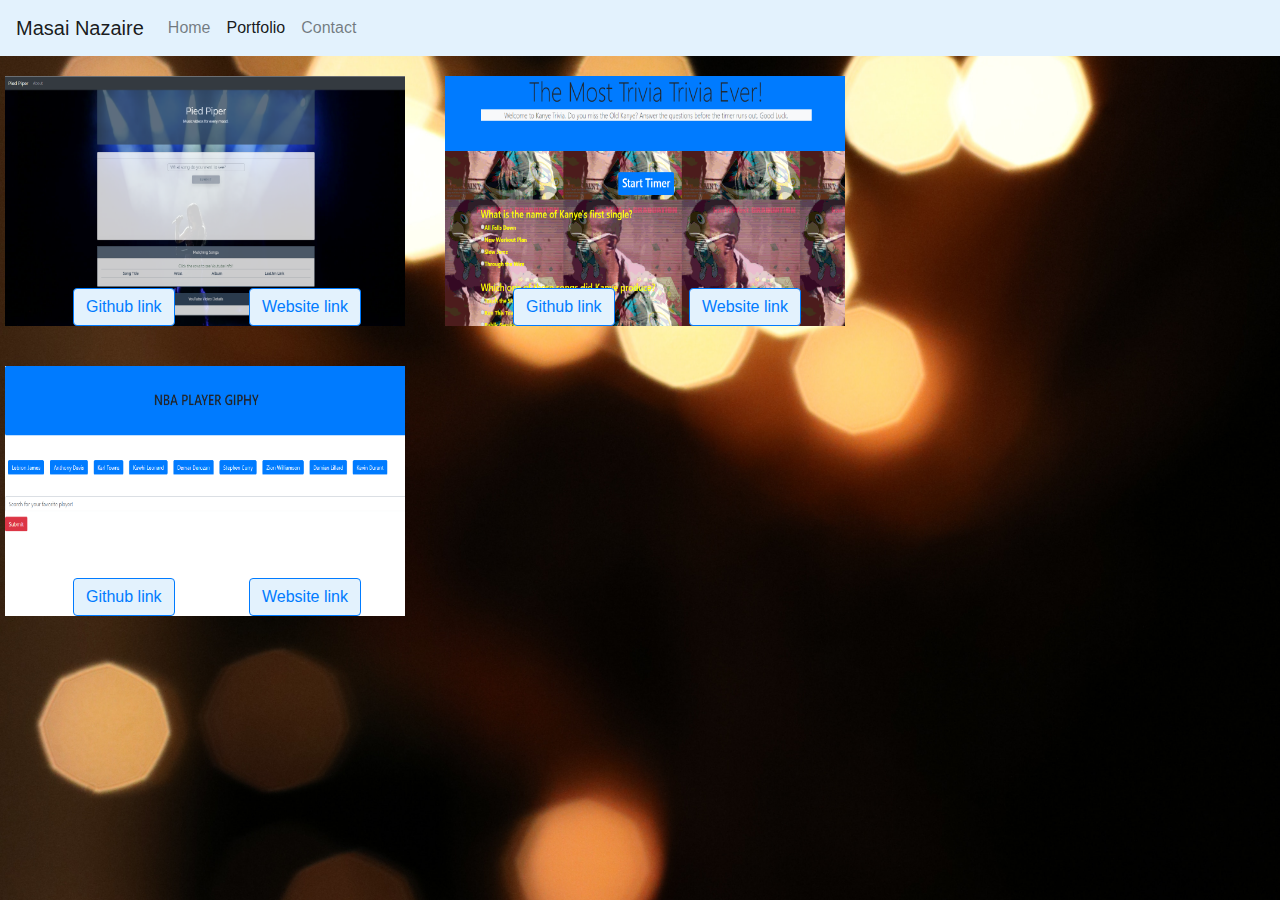
==== portfolio.html @ 2b132182 "more working links" ====
<!DOCTYPE html>
<html lang="en">

<head>
    <meta charset="UTF-8">
    <meta name="viewport" content="width=device-width, initial-scale=1.0">
    <meta http-equiv="X-UA-Compatible" content="ie=edge">
    <link rel="stylesheet" href="https://maxcdn.bootstrapcdn.com/bootstrap/4.3.1/css/bootstrap.min.css">
    <link rel="stylesheet" type="text/css" href="./assets/css/style.css">
    <title>(Portfolio) Updated Portfolio</title>
</head>

<body>
    <nav class="navbar navbar-expand-lg navbar-light">
        <a class="navbar-brand" href="#">Masai Nazaire</a>
        <button class="navbar-toggler" type="button" data-toggle="collapse" data-target="#navbarSupportedContent"
            aria-controls="navbarSupportedContent" aria-expanded="false" aria-label="Toggle navigation">
            <span class="navbar-toggler-icon"></span>
        </button>
        <div class="collapse navbar-collapse" id="navbar-links">
            <ul class="navbar-nav mr-auto">
                <li class="nav-item">
                    <a class="nav-link home-link" href="#">Home <span class="sr-only">(current)</span></a>
                </li>
                <li class="nav-item active">
                    <a class="nav-link project-link" href="#">Portfolio</a>
                </li>
                <li class="nav-item">
                    <a class="nav-link contact-link" href="#">Contact</a>
                </li>
            </ul>
        </div>
    </nav>
    <div class=row>
        <div class="img-wrapper">
            <img src="assets/images/Pied-Piper-sc.png" class="project-img" id="pied-piper">
            <a href="https://github.com/StephanieR523/Project1" class="btn btn-outline-primary text-overlay" role="button" aria-pressed="true">Github link</a>
            <a href="https://stephanier523.github.io/Project1/" class="btn btn-outline-primary text-overlay2" role="button" aria-pressed="true">Website link</a>
        </div>
        <div class="img-wrapper">
            <img src="assets/images/Trivia-game-sc.png" class="project-img" id="trivia">
            <a href="https://github.com/masai214/TriviaGame" class="btn btn-outline-primary text-overlay" role="button" aria-pressed="true">Github link</a>
            <a href="https://masai214.github.io/TriviaGame/" class="btn btn-outline-primary text-overlay2" role="button" aria-pressed="true">Website link</a>
        </div>
        <div class="img-wrapper">
            <img src="assets/images/Giphy-sc.png" class="project-img" id="giphy">
            <a href="https://github.com/masai214/giphy" class="btn btn-outline-primary text-overlay" role="button" aria-pressed="true">Github link</a>
            <a href="https://masai214.github.io/giphy/" class="btn btn-outline-primary text-overlay2" role="button" aria-pressed="true">Website link</a>
            
        </div>
    </div>


</body>

</html>
---- assets/css/style.css ----
.navbar {
    background: #e3f2fd;
    color: white;
   
}

body {
    background-image: url("../images/shinylights-background.jpg");
    background-position: center center;
    background-repeat: no-repeat;
    background-attachment: fixed;
    background-size: cover;
    background-color: #464646;
}

#bio-text{
    text-align: center;
    position: absolute;
    top: 50%;
    left: 50%;
    color: white;
    transform: translate(-50%, -50%);
}

.prof-img {
    border-radius: 50%;
    width: 400px;
   
 
    
}

.project-img{
    height: 250px;
    width: 400px;
    margin: 20px;
    
}

.img-wrapper{
    position: relative;
    text-align: center;
    color: white;
}

.text-overlay{
    position: absolute;
    left: 20%;
    top: 80%;
    background-color:  #e3f2fd;
}

.text-overlay2{
    position: absolute;
    left: 60%;
    top: 80%;
    background-color:  #e3f2fd;
}

.contact-me{
    text-align: center;
    position: relative;
    color: white;


   
}

.github,.linkedin{
    height: 200px;
    
}
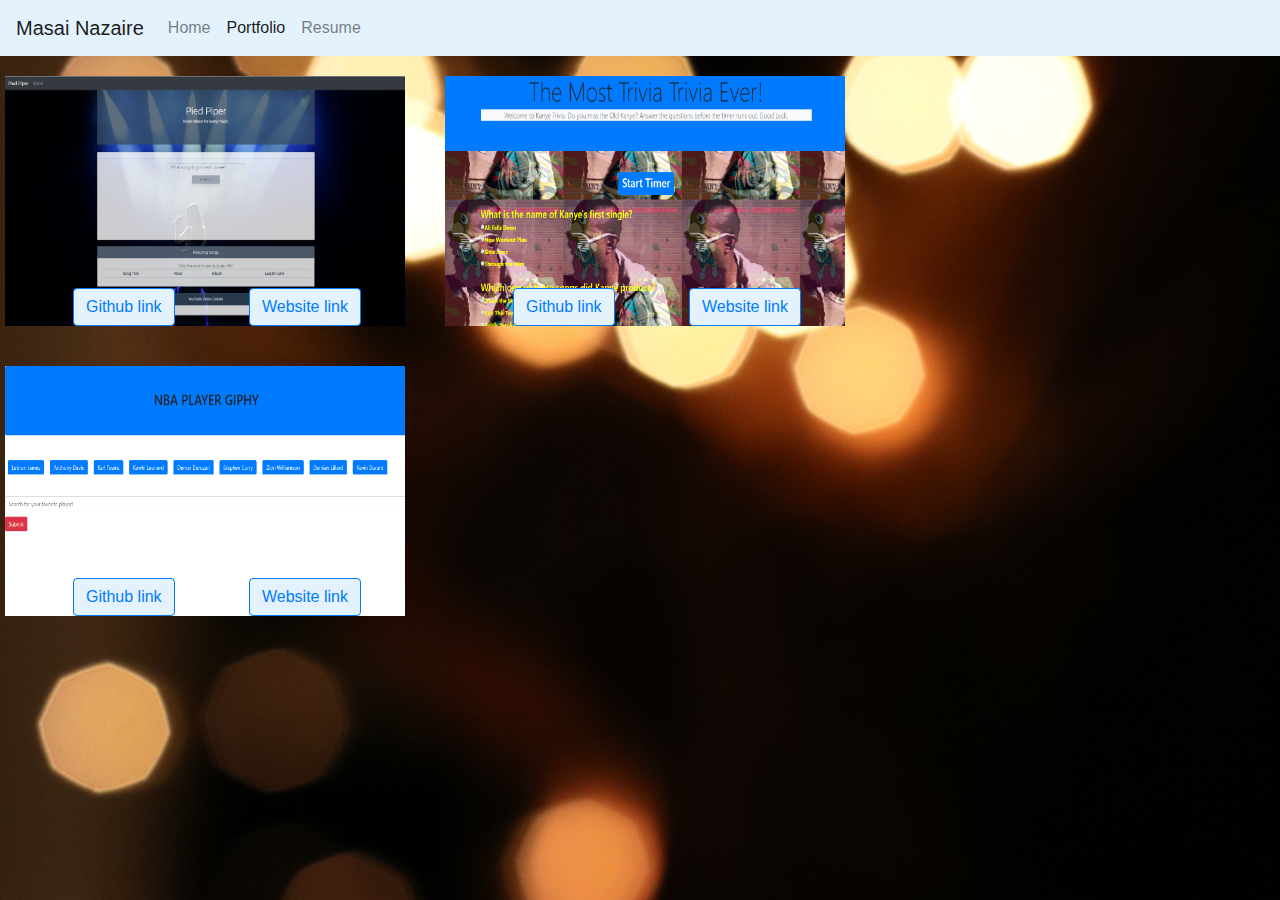
==== commit 1fa7750b: "bootstrap organization" ====
--- a/portfolio.html
+++ b/portfolio.html
@@ -20,13 +20,13 @@
         <div class="collapse navbar-collapse" id="navbar-links">
             <ul class="navbar-nav mr-auto">
                 <li class="nav-item">
-                    <a class="nav-link home-link" href="#">Home <span class="sr-only">(current)</span></a>
+                    <a class="nav-link home-link" href="https://masai214.github.io/Updated-Portfolio/">Home</a>
                 </li>
                 <li class="nav-item active">
-                    <a class="nav-link project-link" href="#">Portfolio</a>
+                    <a class="nav-link project-link" href="https://masai214.github.io/Updated-Portfolio/portfolio.html">Portfolio <span class="sr-only">(current)</a>
                 </li>
                 <li class="nav-item">
-                    <a class="nav-link contact-link" href="#">Contact</a>
+                    <a class="nav-link contact-link" href="#">Resume</a>
                 </li>
             </ul>
         </div>
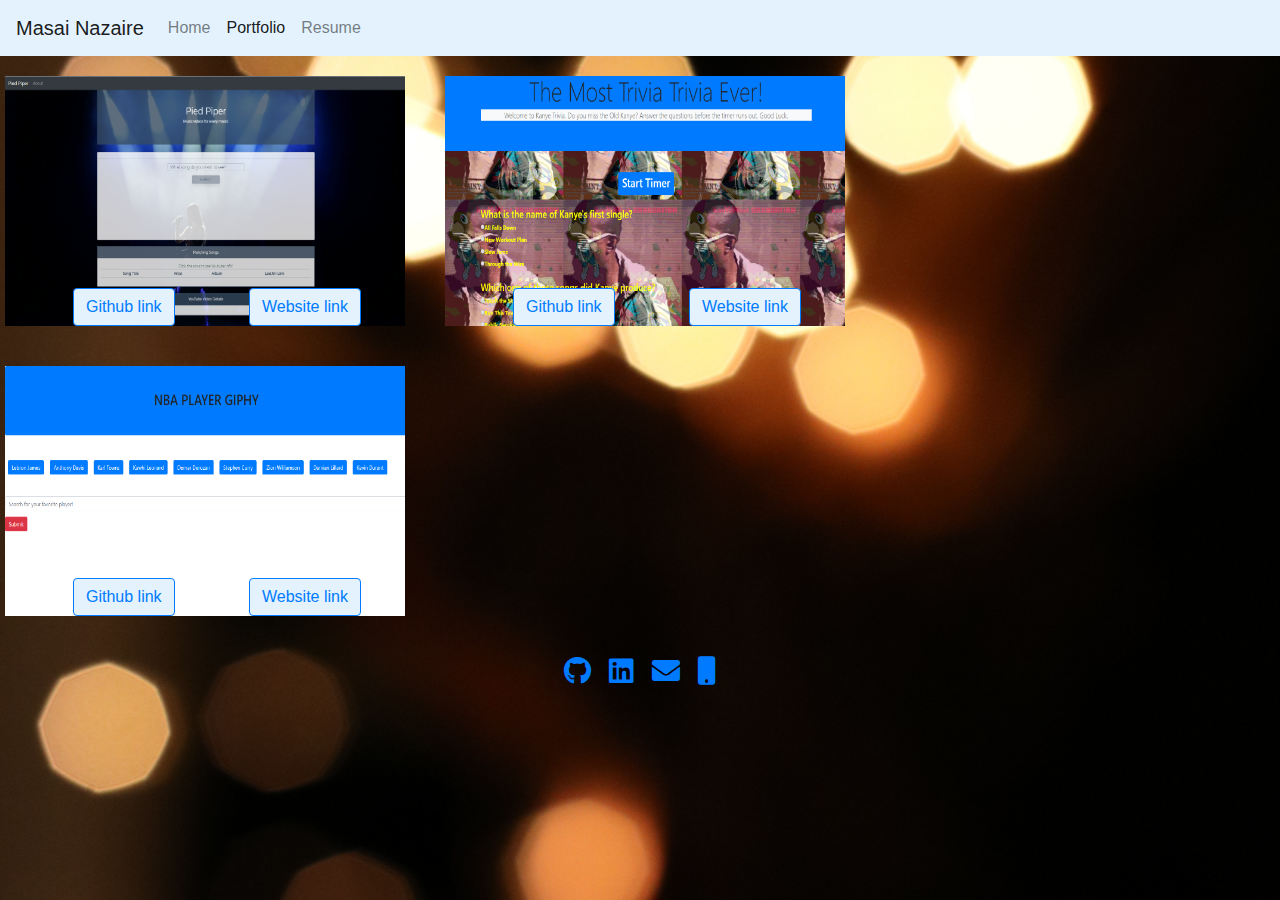
==== commit e481c297: "media queries" ====
--- a/portfolio.html
+++ b/portfolio.html
@@ -7,6 +7,7 @@
     <meta http-equiv="X-UA-Compatible" content="ie=edge">
     <link rel="stylesheet" href="https://maxcdn.bootstrapcdn.com/bootstrap/4.3.1/css/bootstrap.min.css">
     <link rel="stylesheet" type="text/css" href="./assets/css/style.css">
+    <link rel="stylesheet" href="https://cdnjs.cloudflare.com/ajax/libs/font-awesome/5.9.0/css/all.css">
     <title>(Portfolio) Updated Portfolio</title>
 </head>
 
@@ -23,10 +24,12 @@
                     <a class="nav-link home-link" href="https://masai214.github.io/Updated-Portfolio/">Home</a>
                 </li>
                 <li class="nav-item active">
-                    <a class="nav-link project-link" href="https://masai214.github.io/Updated-Portfolio/portfolio.html">Portfolio <span class="sr-only">(current)</a>
+                    <a class="nav-link project-link"
+                        href="https://masai214.github.io/Updated-Portfolio/portfolio.html">Portfolio <span
+                            class="sr-only">(current)</a>
                 </li>
                 <li class="nav-item">
-                    <a class="nav-link contact-link" href="#">Resume</a>
+                    <a class="nav-link resume-link" href="#">Resume</a>
                 </li>
             </ul>
         </div>
@@ -34,21 +37,41 @@
     <div class=row>
         <div class="img-wrapper">
             <img src="assets/images/Pied-Piper-sc.png" class="project-img" id="pied-piper">
-            <a href="https://github.com/StephanieR523/Project1" class="btn btn-outline-primary text-overlay" role="button" aria-pressed="true">Github link</a>
-            <a href="https://stephanier523.github.io/Project1/" class="btn btn-outline-primary text-overlay2" role="button" aria-pressed="true">Website link</a>
+            <a href="https://github.com/StephanieR523/Project1" class="btn btn-outline-primary text-overlay"
+                role="button" aria-pressed="true">Github link</a>
+            <a href="https://stephanier523.github.io/Project1/" class="btn btn-outline-primary text-overlay2"
+                role="button" aria-pressed="true">Website link</a>
         </div>
         <div class="img-wrapper">
             <img src="assets/images/Trivia-game-sc.png" class="project-img" id="trivia">
-            <a href="https://github.com/masai214/TriviaGame" class="btn btn-outline-primary text-overlay" role="button" aria-pressed="true">Github link</a>
-            <a href="https://masai214.github.io/TriviaGame/" class="btn btn-outline-primary text-overlay2" role="button" aria-pressed="true">Website link</a>
+            <a href="https://github.com/masai214/TriviaGame" class="btn btn-outline-primary text-overlay" role="button"
+                aria-pressed="true">Github link</a>
+            <a href="https://masai214.github.io/TriviaGame/" class="btn btn-outline-primary text-overlay2" role="button"
+                aria-pressed="true">Website link</a>
         </div>
         <div class="img-wrapper">
             <img src="assets/images/Giphy-sc.png" class="project-img" id="giphy">
-            <a href="https://github.com/masai214/giphy" class="btn btn-outline-primary text-overlay" role="button" aria-pressed="true">Github link</a>
-            <a href="https://masai214.github.io/giphy/" class="btn btn-outline-primary text-overlay2" role="button" aria-pressed="true">Website link</a>
-            
+            <a href="https://github.com/masai214/giphy" class="btn btn-outline-primary text-overlay" role="button"
+                aria-pressed="true">Github link</a>
+            <a href="https://masai214.github.io/giphy/" class="btn btn-outline-primary text-overlay2" role="button"
+                aria-pressed="true">Website link</a>
+
         </div>
     </div>
+    <footer class="page-footer container-fluid">
+        <div class="row">
+            <h3 class="container contact-me text-center py-3">
+                <a href="https://github.com/masai214"><i class="fab fa-github footer-link"></i></a>
+                <a href="https://www.linkedin.com/in/masai-nazaire-5b35b3190/"><i
+                        class="fab fa-linkedin footer-link"></i></a>
+                <a href="mailto:masai.nazaire@gmail.com"><i class="fas fa-envelope footer-link"></i></a>
+                <a href="tel:732-491-9627"><i class="fas fa-mobile footer-link"></i></a>
+            </h3>
+        </div>
+    </footer>
+    
+
+
 
 
 </body>
--- a/assets/css/style.css
+++ b/assets/css/style.css
@@ -71,4 +71,44 @@
     
 }
 
+.footer-link {
+    margin: 5px;
+}
 
+
+/* For mobile phones: */
+[class*="col-"] {
+    width: 100%;
+  }
+  
+  @media only screen and (min-width: 600px) {
+    /* For tablets: */
+    .col-s-1 {width: 8.33%;}
+    .col-s-2 {width: 16.66%;}
+    .col-s-3 {width: 25%;}
+    .col-s-4 {width: 33.33%;}
+    .col-s-5 {width: 41.66%;}
+    .col-s-6 {width: 50%;}
+    .col-s-7 {width: 58.33%;}
+    .col-s-8 {width: 66.66%;}
+    .col-s-9 {width: 75%;}
+    .col-s-10 {width: 83.33%;}
+    .col-s-11 {width: 91.66%;}
+    .col-s-12 {width: 100%;}
+  }
+  
+  @media only screen and (min-width: 768px) {
+    /* For desktop: */
+    .col-1 {width: 8.33%;}
+    .col-2 {width: 16.66%;}
+    .col-3 {width: 25%;}
+    .col-4 {width: 33.33%;}
+    .col-5 {width: 41.66%;}
+    .col-6 {width: 50%;}
+    .col-7 {width: 58.33%;}
+    .col-8 {width: 66.66%;}
+    .col-9 {width: 75%;}
+    .col-10 {width: 83.33%;}
+    .col-11 {width: 91.66%;}
+    .col-12 {width: 100%;}
+  }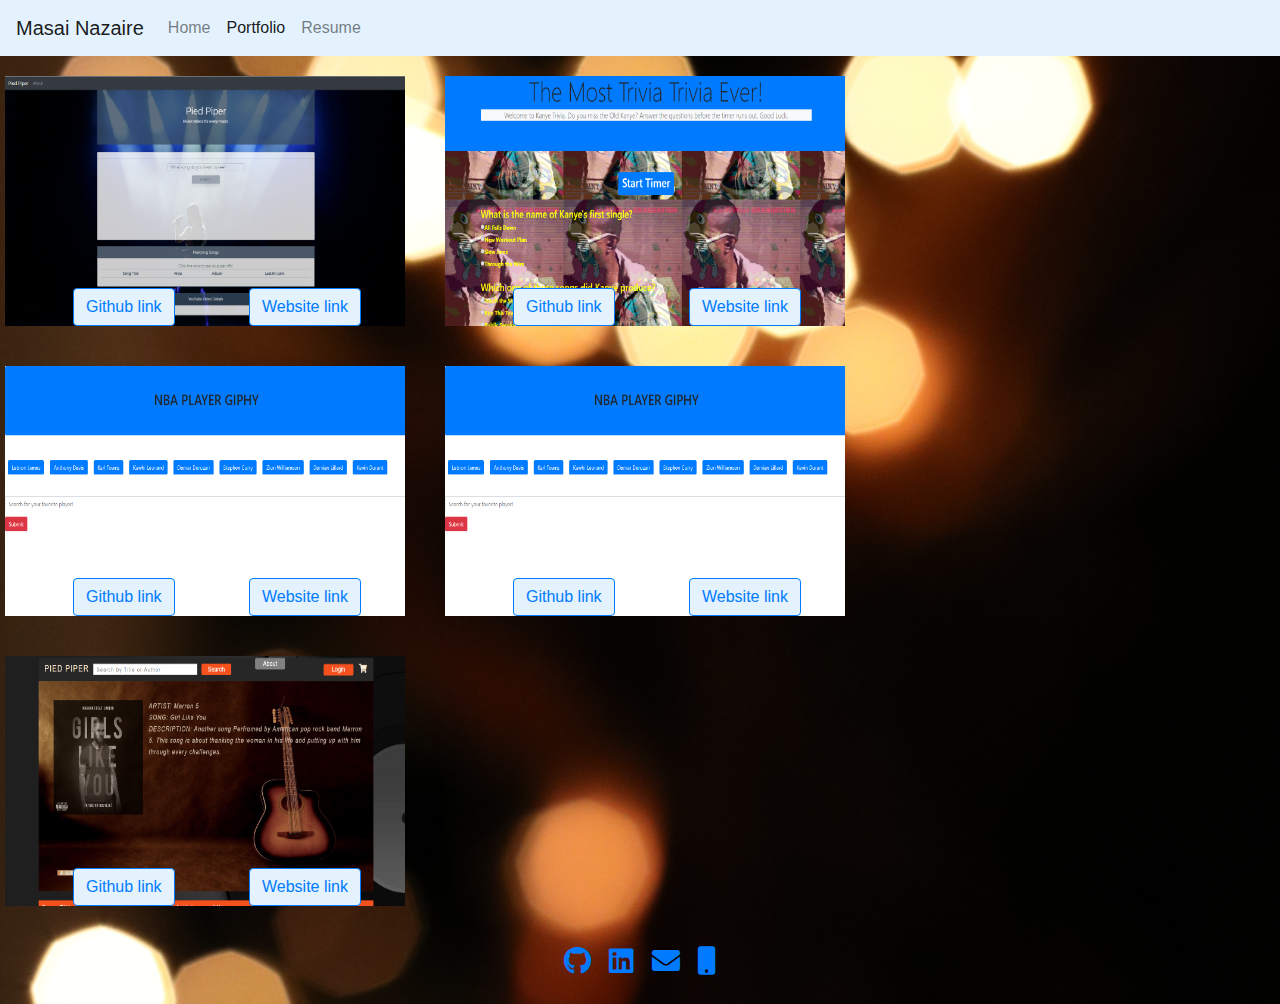
==== commit 0571a445: "added new projects" ====
--- a/portfolio.html
+++ b/portfolio.html
@@ -57,6 +57,22 @@
                 aria-pressed="true">Website link</a>
 
         </div>
+        <div class="img-wrapper">
+            <img src="assets/images/Giphy-sc.png" class="project-img" id="giphy">
+            <a href="https://github.com/masai214/giphy" class="btn btn-outline-primary text-overlay" role="button"
+                aria-pressed="true">Github link</a>
+            <a href="https://masai214.github.io/giphy/" class="btn btn-outline-primary text-overlay2" role="button"
+                aria-pressed="true">Website link</a>
+
+        </div>
+        <div class="img-wrapper">
+            <img src="assets/images/Pied-Piper-Pic.png" class="project-img" id="giphy">
+            <a href="https://github.com/nicksessa/Pied-Piper-II" class="btn btn-outline-primary text-overlay" role="button"
+                aria-pressed="true">Github link</a>
+            <a href="https://warm-stream-73173.herokuapp.com/" class="btn btn-outline-primary text-overlay2" role="button"
+                aria-pressed="true">Website link</a>
+
+        </div>
     </div>
     <footer class="page-footer container-fluid">
         <div class="row">
--- a/assets/css/style.css
+++ b/assets/css/style.css
@@ -1,3 +1,8 @@
+*{
+    box-sizing: border-box;
+}
+
+
 .navbar {
     background: #e3f2fd;
     color: white;
@@ -76,39 +81,32 @@
 }
 
 
-/* For mobile phones: */
-[class*="col-"] {
-    width: 100%;
-  }
-  
-  @media only screen and (min-width: 600px) {
-    /* For tablets: */
-    .col-s-1 {width: 8.33%;}
-    .col-s-2 {width: 16.66%;}
-    .col-s-3 {width: 25%;}
-    .col-s-4 {width: 33.33%;}
-    .col-s-5 {width: 41.66%;}
-    .col-s-6 {width: 50%;}
-    .col-s-7 {width: 58.33%;}
-    .col-s-8 {width: 66.66%;}
-    .col-s-9 {width: 75%;}
-    .col-s-10 {width: 83.33%;}
-    .col-s-11 {width: 91.66%;}
-    .col-s-12 {width: 100%;}
-  }
-  
-  @media only screen and (min-width: 768px) {
-    /* For desktop: */
-    .col-1 {width: 8.33%;}
-    .col-2 {width: 16.66%;}
-    .col-3 {width: 25%;}
-    .col-4 {width: 33.33%;}
-    .col-5 {width: 41.66%;}
-    .col-6 {width: 50%;}
-    .col-7 {width: 58.33%;}
-    .col-8 {width: 66.66%;}
-    .col-9 {width: 75%;}
-    .col-10 {width: 83.33%;}
-    .col-11 {width: 91.66%;}
-    .col-12 {width: 100%;}
-  }+
+@media (max-width: 414px) {
+   .prof-img{
+       width: 150px;
+   }
+
+   #bio-text{
+       width: 150px;
+       height: 150px;
+   }
+   .contact-me{
+       height: 150px;
+   }
+}
+
+
+@media (min-width: 768px) {
+
+}
+
+
+@media (min-width: 992px) {
+
+}
+
+
+@media (min-width: 1200px){
+
+}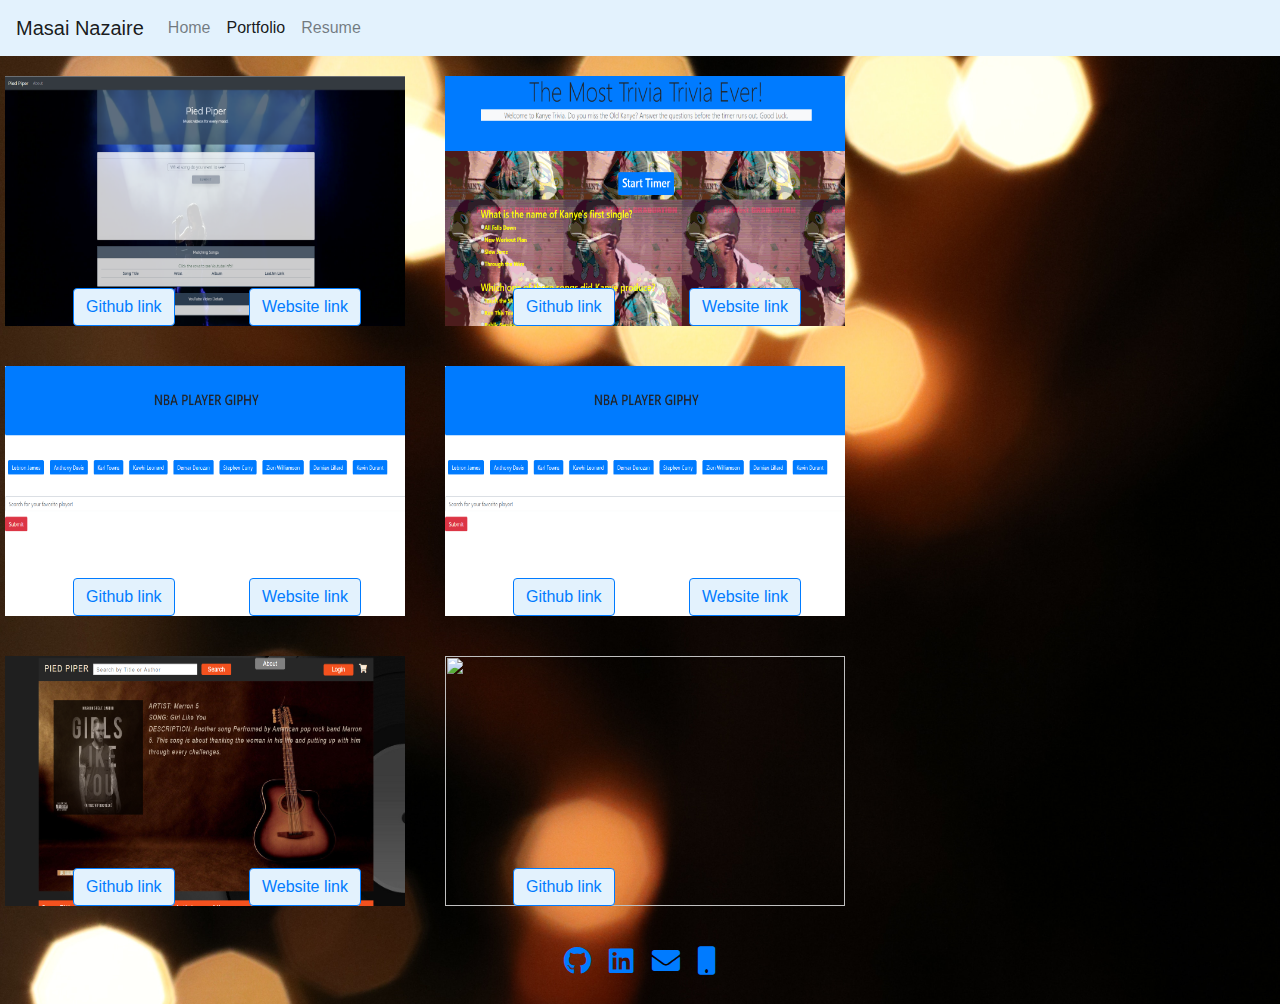
==== commit e9957035: "assignments" ====
--- a/portfolio.html
+++ b/portfolio.html
@@ -67,10 +67,17 @@
         </div>
         <div class="img-wrapper">
             <img src="assets/images/Pied-Piper-Pic.png" class="project-img" id="giphy">
-            <a href="https://github.com/nicksessa/Pied-Piper-II" class="btn btn-outline-primary text-overlay" role="button"
-                aria-pressed="true">Github link</a>
-            <a href="https://warm-stream-73173.herokuapp.com/" class="btn btn-outline-primary text-overlay2" role="button"
-                aria-pressed="true">Website link</a>
+            <a href="https://github.com/nicksessa/Pied-Piper-II" class="btn btn-outline-primary text-overlay"
+                role="button" aria-pressed="true">Github link</a>
+            <a href="https://warm-stream-73173.herokuapp.com/" class="btn btn-outline-primary text-overlay2"
+                role="button" aria-pressed="true">Website link</a>
+
+        </div>
+        <div class="img-wrapper">
+            <img src="assets/images/bamazonCustomer.js - bamazon - Visual Studio Code 2019-08-27 16-05-14.mp4" class="project-img" id="giphy">
+            <a href="https://github.com/masai214/bamazon" class="btn btn-outline-primary text-overlay"
+                role="button" aria-pressed="true">Github link
+            </a>
 
         </div>
     </div>
@@ -85,7 +92,7 @@
             </h3>
         </div>
     </footer>
-    
+
 
 
 
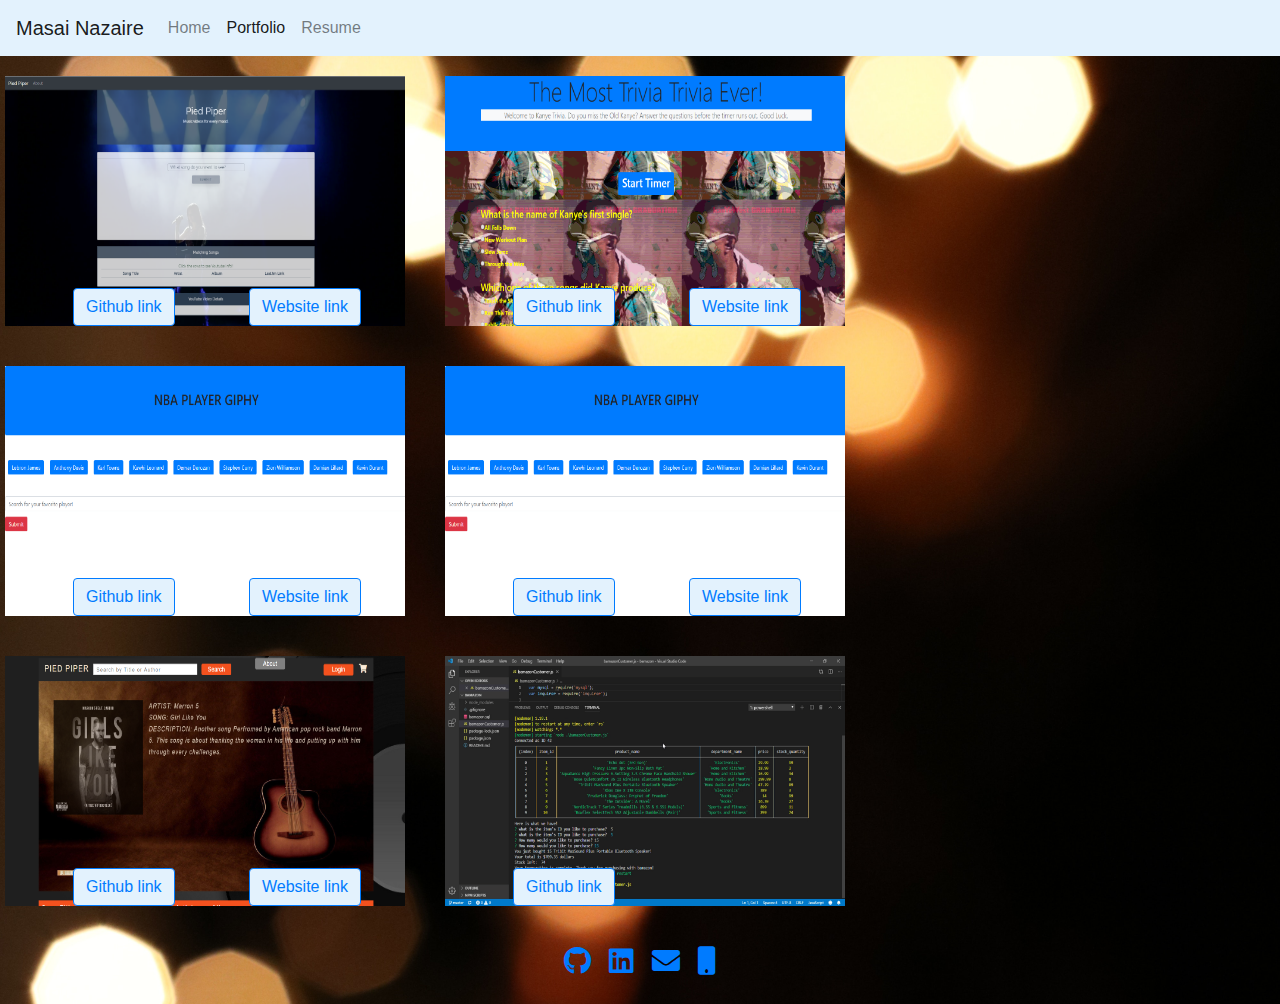
==== commit 664d42ee: "more projects" ====
--- a/portfolio.html
+++ b/portfolio.html
@@ -74,7 +74,7 @@
 
         </div>
         <div class="img-wrapper">
-            <img src="assets/images/bamazonCustomer.js - bamazon - Visual Studio Code 2019-08-27 16-05-14.mp4" class="project-img" id="giphy">
+            <img src="assets/images/bamazon-sc.png" class="project-img" id="giphy">
             <a href="https://github.com/masai214/bamazon" class="btn btn-outline-primary text-overlay"
                 role="button" aria-pressed="true">Github link
             </a>
